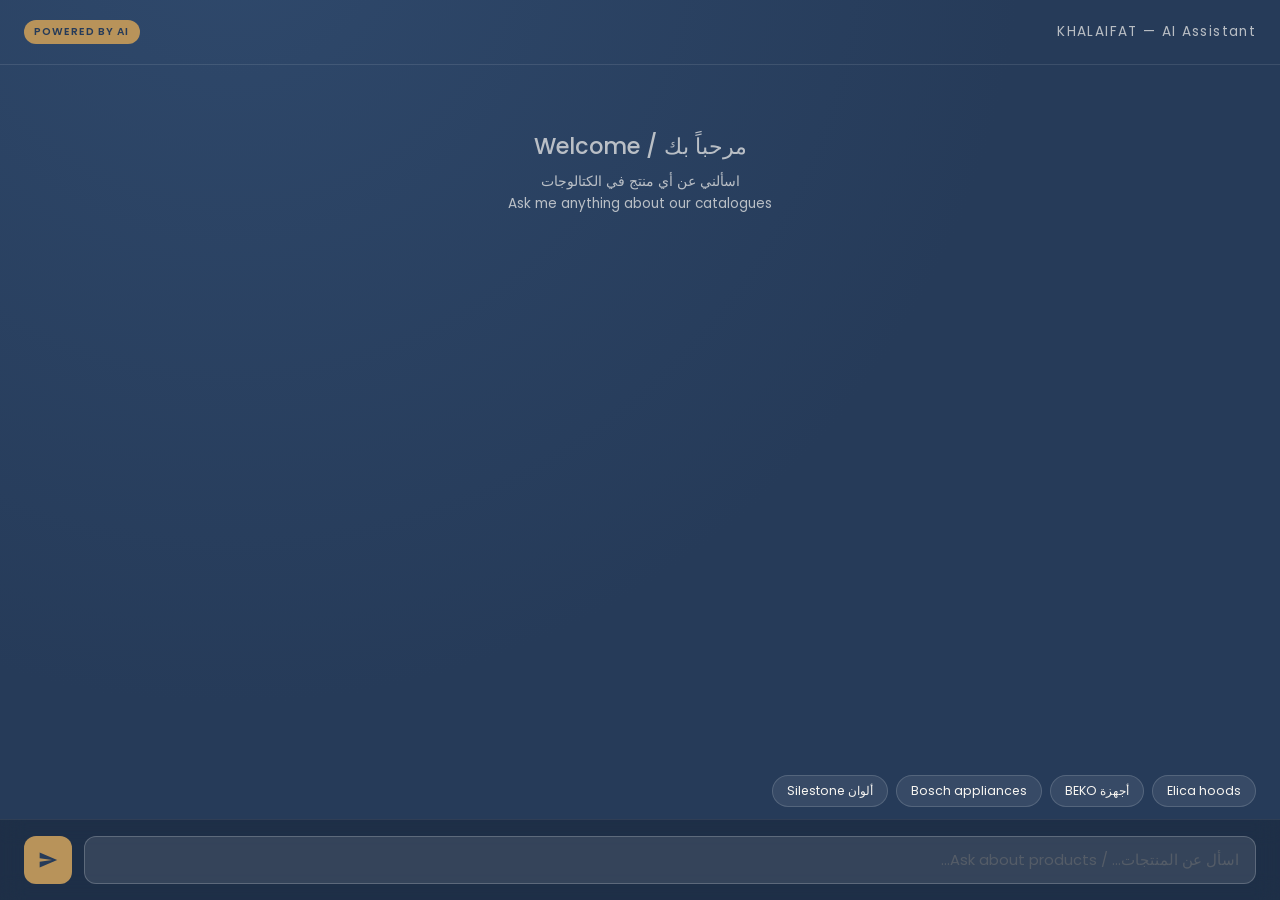
==== ai/ask.html @ 1ea409f7 "Add local AI assistant (RAG) for catalogue Q&A - index_pdfs.py: extracts and embeds PDF text into kn" ====
<!DOCTYPE html>
<html lang="ar" dir="rtl">
<head>
<meta charset="UTF-8">
<meta name="viewport" content="width=device-width, initial-scale=1">
<meta name="apple-mobile-web-app-capable" content="yes">
<meta name="mobile-web-app-capable" content="yes">
<title>Khalaifat AI Assistant</title>
<link href="https://fonts.googleapis.com/css2?family=Poppins:wght@300;400;500;600&display=swap" rel="stylesheet">
<style>
  :root {
    --navy: #263B59;
    --steel: #45738E;
    --brass: #B8935A;
    --paper: #F7F5F1;
    --ink: #1B2A3D;
  }
  * { box-sizing: border-box; margin: 0; padding: 0; }
  html, body { height: 100%; font-family: 'Poppins', sans-serif; }
  body {
    background: radial-gradient(circle at 18% -10%, #2f496c 0%, var(--navy) 55%);
    color: var(--paper);
    display: flex;
    flex-direction: column;
    min-height: 100vh;
  }

  header {
    padding: 20px 24px;
    display: flex;
    align-items: center;
    justify-content: space-between;
    border-bottom: 1px solid rgba(255,255,255,.1);
  }
  .logo { font-size: .85rem; letter-spacing: .1em; opacity: .7; }
  .ai-badge {
    background: var(--brass);
    color: var(--navy);
    font-size: .65rem;
    font-weight: 600;
    letter-spacing: .1em;
    padding: 4px 10px;
    border-radius: 20px;
    text-transform: uppercase;
  }

  .chat-area {
    flex: 1;
    overflow-y: auto;
    padding: 24px;
    display: flex;
    flex-direction: column;
    gap: 16px;
  }

  .welcome {
    text-align: center;
    padding: 40px 20px;
    opacity: .7;
  }
  .welcome h2 { font-size: 1.4rem; font-weight: 500; margin-bottom: 8px; }
  .welcome p { font-size: .85rem; line-height: 1.6; }

  .msg {
    max-width: 85%;
    padding: 14px 18px;
    border-radius: 16px;
    line-height: 1.6;
    font-size: .92rem;
  }
  .msg.user {
    align-self: flex-start;
    background: var(--brass);
    color: var(--navy);
    border-radius: 16px 16px 4px 16px;
    font-weight: 500;
  }
  .msg.ai {
    align-self: flex-end;
    background: rgba(255,255,255,.1);
    backdrop-filter: blur(8px);
    border: 1px solid rgba(255,255,255,.15);
    border-radius: 16px 16px 16px 4px;
  }
  .msg.ai .sources {
    margin-top: 10px;
    font-size: .72rem;
    opacity: .6;
    letter-spacing: .05em;
  }
  .msg.thinking {
    align-self: flex-end;
    background: rgba(255,255,255,.06);
    border: 1px solid rgba(255,255,255,.1);
    border-radius: 16px 16px 16px 4px;
    font-size: .85rem;
    opacity: .7;
  }
  .dots span {
    animation: blink 1.2s infinite;
    display: inline-block;
  }
  .dots span:nth-child(2) { animation-delay: .2s; }
  .dots span:nth-child(3) { animation-delay: .4s; }
  @keyframes blink { 0%,80%,100%{opacity:0} 40%{opacity:1} }

  .input-bar {
    padding: 16px 24px;
    background: rgba(0,0,0,.2);
    backdrop-filter: blur(12px);
    border-top: 1px solid rgba(255,255,255,.08);
    display: flex;
    gap: 12px;
    align-items: flex-end;
  }
  .input-bar textarea {
    flex: 1;
    background: rgba(255,255,255,.1);
    border: 1px solid rgba(255,255,255,.2);
    border-radius: 12px;
    color: var(--paper);
    font-family: inherit;
    font-size: .92rem;
    padding: 12px 16px;
    resize: none;
    min-height: 48px;
    max-height: 120px;
    outline: none;
    line-height: 1.5;
  }
  .input-bar textarea::placeholder { opacity: .5; }
  .input-bar textarea:focus { border-color: var(--brass); }
  .send-btn {
    width: 48px;
    height: 48px;
    border-radius: 12px;
    background: var(--brass);
    border: none;
    cursor: pointer;
    display: flex;
    align-items: center;
    justify-content: center;
    flex-shrink: 0;
    transition: opacity .2s;
  }
  .send-btn:disabled { opacity: .4; cursor: default; }
  .send-btn svg { width: 20px; height: 20px; fill: var(--navy); }

  .suggestions {
    display: flex;
    gap: 8px;
    flex-wrap: wrap;
    padding: 0 24px 12px;
  }
  .suggestion {
    background: rgba(255,255,255,.08);
    border: 1px solid rgba(255,255,255,.15);
    color: var(--paper);
    border-radius: 20px;
    padding: 6px 14px;
    font-size: .78rem;
    cursor: pointer;
    font-family: inherit;
    transition: background .2s;
  }
  .suggestion:hover { background: rgba(255,255,255,.15); }
</style>
</head>
<body>

<header>
  <div class="logo">KHALAIFAT — AI Assistant</div>
  <div class="ai-badge">Powered by AI</div>
</header>

<div class="chat-area" id="chatArea">
  <div class="welcome">
    <h2>مرحباً بك / Welcome</h2>
    <p>اسألني عن أي منتج في الكتالوجات<br>Ask me anything about our catalogues</p>
  </div>
</div>

<div class="suggestions" id="suggestions">
  <button class="suggestion" onclick="ask('What kitchen hoods does Elica offer?')">Elica hoods</button>
  <button class="suggestion" onclick="ask('ما هي أجهزة البيكو المتاحة؟')">أجهزة BEKO</button>
  <button class="suggestion" onclick="ask('What Bosch appliances are available?')">Bosch appliances</button>
  <button class="suggestion" onclick="ask('ما هي ألوان Silestone المتوفرة؟')">ألوان Silestone</button>
</div>

<div class="input-bar">
  <textarea id="input" placeholder="اسأل عن المنتجات... / Ask about products..." rows="1"></textarea>
  <button class="send-btn" id="sendBtn" onclick="sendQuestion()">
    <svg viewBox="0 0 24 24"><path d="M2 21l21-9L2 3v7l15 2-15 2z"/></svg>
  </button>
</div>

<script>
  const SERVER = window.location.origin;
  const chatArea = document.getElementById('chatArea');
  const input = document.getElementById('input');
  const sendBtn = document.getElementById('sendBtn');

  input.addEventListener('keydown', e => {
    if (e.key === 'Enter' && !e.shiftKey) { e.preventDefault(); sendQuestion(); }
  });
  input.addEventListener('input', () => {
    input.style.height = 'auto';
    input.style.height = Math.min(input.scrollHeight, 120) + 'px';
  });

  function addMsg(text, type, sources) {
    document.getElementById('suggestions').style.display = 'none';
    const welcome = chatArea.querySelector('.welcome');
    if (welcome) welcome.remove();

    const div = document.createElement('div');
    div.className = `msg ${type}`;
    div.textContent = text;
    if (sources && sources.length) {
      const s = document.createElement('div');
      s.className = 'sources';
      s.textContent = '📂 ' + sources.join(' · ');
      div.appendChild(s);
    }
    chatArea.appendChild(div);
    chatArea.scrollTop = chatArea.scrollHeight;
    return div;
  }

  function ask(text) {
    input.value = text;
    sendQuestion();
  }

  async function sendQuestion() {
    const q = input.value.trim();
    if (!q) return;
    input.value = '';
    input.style.height = 'auto';
    sendBtn.disabled = true;

    addMsg(q, 'user');

    const thinking = addMsg('', 'thinking');
    thinking.innerHTML = 'Thinking <span class="dots"><span>.</span><span>.</span><span>.</span></span>';

    try {
      const res = await fetch(`${SERVER}/ask`, {
        method: 'POST',
        headers: { 'Content-Type': 'application/json' },
        body: JSON.stringify({ question: q })
      });
      const data = await res.json();
      thinking.remove();
      addMsg(data.answer, 'ai', data.sources);
    } catch (e) {
      thinking.remove();
      addMsg('⚠️ Could not connect to AI server. Make sure the server is running.', 'ai');
    }

    sendBtn.disabled = false;
    input.focus();
  }
</script>
</body>
</html>
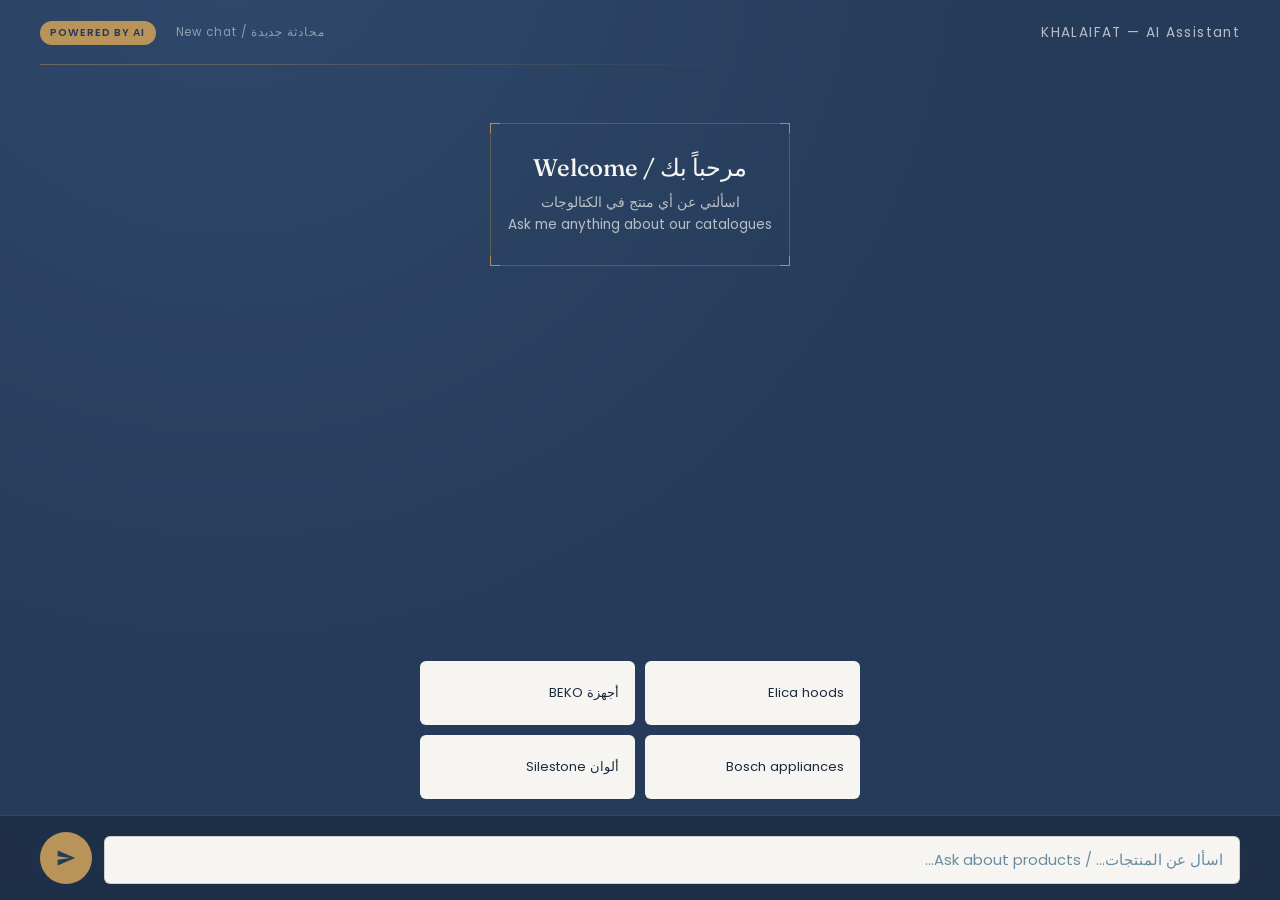
==== commit 6ac09f3c: "Redesign kiosk site with a brass-trim visual system, extract CSS to files Splits the inline styles o" ====
--- a/ai/ask.html
+++ b/ai/ask.html
@@ -6,175 +6,23 @@
 <meta name="apple-mobile-web-app-capable" content="yes">
 <meta name="mobile-web-app-capable" content="yes">
 <title>Khalaifat AI Assistant</title>
-<link href="https://fonts.googleapis.com/css2?family=Poppins:wght@300;400;500;600&display=swap" rel="stylesheet">
-<style>
-  :root {
-    --navy: #263B59;
-    --steel: #45738E;
-    --brass: #B8935A;
-    --paper: #F7F5F1;
-    --ink: #1B2A3D;
-  }
-  * { box-sizing: border-box; margin: 0; padding: 0; }
-  html, body { height: 100%; font-family: 'Poppins', sans-serif; }
-  body {
-    background: radial-gradient(circle at 18% -10%, #2f496c 0%, var(--navy) 55%);
-    color: var(--paper);
-    display: flex;
-    flex-direction: column;
-    min-height: 100vh;
-  }
-
-  header {
-    padding: 20px 24px;
-    display: flex;
-    align-items: center;
-    justify-content: space-between;
-    border-bottom: 1px solid rgba(255,255,255,.1);
-  }
-  .logo { font-size: .85rem; letter-spacing: .1em; opacity: .7; }
-  .ai-badge {
-    background: var(--brass);
-    color: var(--navy);
-    font-size: .65rem;
-    font-weight: 600;
-    letter-spacing: .1em;
-    padding: 4px 10px;
-    border-radius: 20px;
-    text-transform: uppercase;
-  }
-
-  .chat-area {
-    flex: 1;
-    overflow-y: auto;
-    padding: 24px;
-    display: flex;
-    flex-direction: column;
-    gap: 16px;
-  }
-
-  .welcome {
-    text-align: center;
-    padding: 40px 20px;
-    opacity: .7;
-  }
-  .welcome h2 { font-size: 1.4rem; font-weight: 500; margin-bottom: 8px; }
-  .welcome p { font-size: .85rem; line-height: 1.6; }
-
-  .msg {
-    max-width: 85%;
-    padding: 14px 18px;
-    border-radius: 16px;
-    line-height: 1.6;
-    font-size: .92rem;
-  }
-  .msg.user {
-    align-self: flex-start;
-    background: var(--brass);
-    color: var(--navy);
-    border-radius: 16px 16px 4px 16px;
-    font-weight: 500;
-  }
-  .msg.ai {
-    align-self: flex-end;
-    background: rgba(255,255,255,.1);
-    backdrop-filter: blur(8px);
-    border: 1px solid rgba(255,255,255,.15);
-    border-radius: 16px 16px 16px 4px;
-  }
-  .msg.ai .sources {
-    margin-top: 10px;
-    font-size: .72rem;
-    opacity: .6;
-    letter-spacing: .05em;
-  }
-  .msg.thinking {
-    align-self: flex-end;
-    background: rgba(255,255,255,.06);
-    border: 1px solid rgba(255,255,255,.1);
-    border-radius: 16px 16px 16px 4px;
-    font-size: .85rem;
-    opacity: .7;
-  }
-  .dots span {
-    animation: blink 1.2s infinite;
-    display: inline-block;
-  }
-  .dots span:nth-child(2) { animation-delay: .2s; }
-  .dots span:nth-child(3) { animation-delay: .4s; }
-  @keyframes blink { 0%,80%,100%{opacity:0} 40%{opacity:1} }
-
-  .input-bar {
-    padding: 16px 24px;
-    background: rgba(0,0,0,.2);
-    backdrop-filter: blur(12px);
-    border-top: 1px solid rgba(255,255,255,.08);
-    display: flex;
-    gap: 12px;
-    align-items: flex-end;
-  }
-  .input-bar textarea {
-    flex: 1;
-    background: rgba(255,255,255,.1);
-    border: 1px solid rgba(255,255,255,.2);
-    border-radius: 12px;
-    color: var(--paper);
-    font-family: inherit;
-    font-size: .92rem;
-    padding: 12px 16px;
-    resize: none;
-    min-height: 48px;
-    max-height: 120px;
-    outline: none;
-    line-height: 1.5;
-  }
-  .input-bar textarea::placeholder { opacity: .5; }
-  .input-bar textarea:focus { border-color: var(--brass); }
-  .send-btn {
-    width: 48px;
-    height: 48px;
-    border-radius: 12px;
-    background: var(--brass);
-    border: none;
-    cursor: pointer;
-    display: flex;
-    align-items: center;
-    justify-content: center;
-    flex-shrink: 0;
-    transition: opacity .2s;
-  }
-  .send-btn:disabled { opacity: .4; cursor: default; }
-  .send-btn svg { width: 20px; height: 20px; fill: var(--navy); }
-
-  .suggestions {
-    display: flex;
-    gap: 8px;
-    flex-wrap: wrap;
-    padding: 0 24px 12px;
-  }
-  .suggestion {
-    background: rgba(255,255,255,.08);
-    border: 1px solid rgba(255,255,255,.15);
-    color: var(--paper);
-    border-radius: 20px;
-    padding: 6px 14px;
-    font-size: .78rem;
-    cursor: pointer;
-    font-family: inherit;
-    transition: background .2s;
-  }
-  .suggestion:hover { background: rgba(255,255,255,.15); }
-</style>
+<link rel="preconnect" href="https://fonts.googleapis.com">
+<link rel="preconnect" href="https://fonts.gstatic.com" crossorigin>
+<link href="https://fonts.googleapis.com/css2?family=Fraunces:ital,opsz,wght@0,9..144,500;1,9..144,500&family=Poppins:wght@300;400;500;600&display=swap" rel="stylesheet">
+<link rel="stylesheet" href="/css/chat.css">
 </head>
 <body>
 
 <header>
   <div class="logo">KHALAIFAT — AI Assistant</div>
-  <div class="ai-badge">Powered by AI</div>
+  <div class="header-actions">
+    <button class="new-chat-btn" id="newChatBtn">محادثة جديدة / New chat</button>
+    <div class="ai-badge">Powered by AI</div>
+  </div>
 </header>
 
 <div class="chat-area" id="chatArea">
-  <div class="welcome">
+  <div class="welcome trim">
     <h2>مرحباً بك / Welcome</h2>
     <p>اسألني عن أي منتج في الكتالوجات<br>Ask me anything about our catalogues</p>
   </div>
@@ -199,6 +47,24 @@
   const chatArea = document.getElementById('chatArea');
   const input = document.getElementById('input');
   const sendBtn = document.getElementById('sendBtn');
+  const history = [];
+  const welcomeHTML = chatArea.innerHTML;
+
+  // Tablets' on-screen keyboard shrinks the *visible* area without shrinking
+  // 100vh/height:100% in most mobile browsers, so the input bar at the bottom
+  // of this flex-column page can end up rendered below the visible area, behind
+  // the keyboard. Force the page to the actual visible height via the
+  // VisualViewport API so the layout compresses to fit above the keyboard.
+  if (window.visualViewport) {
+    const fitToVisualViewport = () => {
+      document.documentElement.style.height = window.visualViewport.height + 'px';
+      document.body.style.height = window.visualViewport.height + 'px';
+      window.scrollTo(0, 0);
+    };
+    window.visualViewport.addEventListener('resize', fitToVisualViewport);
+    window.visualViewport.addEventListener('scroll', fitToVisualViewport);
+    fitToVisualViewport();
+  }
 
   input.addEventListener('keydown', e => {
     if (e.key === 'Enter' && !e.shiftKey) { e.preventDefault(); sendQuestion(); }
@@ -214,7 +80,8 @@
     if (welcome) welcome.remove();
 
     const div = document.createElement('div');
-    div.className = `msg ${type}`;
+    div.className = `msg ${type}` + (type === 'ai' ? ' trim trim--tight' : '');
+    div.dir = 'auto';
     div.textContent = text;
     if (sources && sources.length) {
       const s = document.createElement('div');
@@ -248,11 +115,13 @@
       const res = await fetch(`${SERVER}/ask`, {
         method: 'POST',
         headers: { 'Content-Type': 'application/json' },
-        body: JSON.stringify({ question: q })
+        body: JSON.stringify({ question: q, history: history.slice(-6) })
       });
       const data = await res.json();
       thinking.remove();
       addMsg(data.answer, 'ai', data.sources);
+      history.push({ role: 'user', content: q });
+      history.push({ role: 'assistant', content: data.answer });
     } catch (e) {
       thinking.remove();
       addMsg('⚠️ Could not connect to AI server. Make sure the server is running.', 'ai');
@@ -261,6 +130,13 @@
     sendBtn.disabled = false;
     input.focus();
   }
+
+  function newChat() {
+    chatArea.innerHTML = welcomeHTML;
+    document.getElementById('suggestions').style.display = '';
+    history.length = 0;
+  }
+  document.getElementById('newChatBtn').addEventListener('click', newChat);
 </script>
 </body>
 </html>
--- a/css/chat.css
+++ b/css/chat.css
@@ -0,0 +1,164 @@
+:root{
+  /* palette — unchanged, do not alter values */
+  --navy:  #263B59;
+  --steel: #45738E;
+  --pale:  #D3E5E8;
+  --brass: #B8935A;
+  --paper: #F7F5F1;
+  --ink:   #1B2A3D;
+
+  /* derived — use these instead of scattering rgba() literals */
+  --navy-raise:   #2F496C;
+  --paper-70:     rgba(247,245,241,.70);
+  --paper-50:     rgba(247,245,241,.50);
+  --paper-28:     rgba(247,245,241,.28);
+  --paper-12:     rgba(247,245,241,.12);
+  --ink-15:       rgba(38,59,89,.15);
+  --brass-soft:   rgba(184,147,90,.35);
+  --shadow-lift:  0 18px 44px rgba(13,20,30,.38);
+
+  /* extended alpha stops of the same base colors (see css/main.css for the
+     identical rationale — legacy values needing an alpha the five above
+     don't cover; no new hex values). */
+  --ink-20:  rgba(38,59,89,.20);
+  --navy-scrim: rgba(0,0,0,.2);
+
+  /* type */
+  --font-ui:      'Poppins', sans-serif;
+  --font-display: 'Fraunces', serif;
+
+  /* rhythm */
+  --pad-page: clamp(20px, 5vw, 40px);
+  --radius:   6px;
+  --tick:     10px;
+}
+
+/* ---------- base / reset ---------- */
+*{box-sizing:border-box;margin:0;padding:0;}
+html,body{height:100%;overflow-x:hidden;}
+body{
+  font-family:var(--font-ui);
+  background:radial-gradient(circle at 18% -10%, var(--navy-raise) 0%, var(--navy) 55%);
+  color:var(--paper);
+  display:flex;flex-direction:column;min-height:100vh;
+}
+:focus-visible{outline:2px solid var(--brass);outline-offset:3px;}
+
+/* ---------- brass-trim motif (identical to css/main.css) ---------- */
+.trim{ position:relative; }
+.trim::before{
+  content:""; position:absolute; inset:10px; pointer-events:none;
+  border:1px solid var(--brass-soft);
+  border-radius:2px;
+  transition:border-color .25s ease;
+}
+.trim::after{
+  content:""; position:absolute; inset:10px; pointer-events:none;
+  background:
+    linear-gradient(var(--brass),var(--brass)) top left    / var(--tick) 1px,
+    linear-gradient(var(--brass),var(--brass)) top left    / 1px var(--tick),
+    linear-gradient(var(--brass),var(--brass)) top right   / var(--tick) 1px,
+    linear-gradient(var(--brass),var(--brass)) top right   / 1px var(--tick),
+    linear-gradient(var(--brass),var(--brass)) bottom left / var(--tick) 1px,
+    linear-gradient(var(--brass),var(--brass)) bottom left / 1px var(--tick),
+    linear-gradient(var(--brass),var(--brass)) bottom right/ var(--tick) 1px,
+    linear-gradient(var(--brass),var(--brass)) bottom right/ 1px var(--tick);
+  background-repeat:no-repeat;
+  opacity:.9;
+}
+.trim:hover::before, .trim:focus-visible::before{ border-color:var(--brass); }
+.trim--tight{ --tick:7px; }
+.trim--tight::before, .trim--tight::after{ inset:6px; }
+
+@media (prefers-reduced-motion: reduce){ *{transition:none !important;} }
+
+/* ---------- header ---------- */
+header{
+  position:relative;
+  padding:20px var(--pad-page);
+  display:flex;align-items:center;justify-content:space-between;
+  gap:16px;
+}
+header::after{
+  content:"";position:absolute;left:var(--pad-page);right:var(--pad-page);bottom:0;
+  height:1px;background:linear-gradient(90deg,var(--brass),transparent 60%);opacity:.45;
+}
+.logo{font-size:.85rem;letter-spacing:.1em;color:var(--paper-70);}
+.header-actions{display:flex;align-items:center;gap:14px;}
+.new-chat-btn{
+  background:none;border:none;color:var(--paper-50);font-family:inherit;
+  font-size:.72rem;letter-spacing:.08em;cursor:pointer;padding:4px 6px;transition:color .2s;
+}
+.new-chat-btn:hover{color:var(--paper);}
+.ai-badge{
+  background:var(--brass);color:var(--navy);font-size:.65rem;font-weight:600;
+  letter-spacing:.1em;padding:4px 10px;border-radius:20px;text-transform:uppercase;
+  white-space:nowrap;
+}
+
+/* ---------- chat area ---------- */
+.chat-area{flex:1;overflow-y:auto;padding:24px var(--pad-page);
+  display:flex;flex-direction:column;gap:16px;}
+
+.welcome{
+  max-width:520px;margin:24px auto;text-align:center;padding:40px 28px;
+}
+.welcome h2{font-family:var(--font-display);font-weight:500;font-size:1.5rem;margin-bottom:10px;}
+.welcome p{font-size:.85rem;line-height:1.6;color:var(--paper-70);}
+
+.msg{
+  max-width:85%;padding:14px 18px;border-radius:16px;line-height:1.6;font-size:.92rem;
+}
+.msg.user{
+  align-self:flex-start;background:var(--brass);color:var(--navy);
+  border-start-end-radius:16px;border-end-end-radius:4px;font-weight:500;
+}
+.msg.ai{
+  align-self:flex-end;background:var(--paper);color:var(--ink);
+  border-start-start-radius:16px;border-end-start-radius:4px;
+}
+.msg.ai .sources{margin-top:10px;font-size:.72rem;color:var(--steel);letter-spacing:.05em;}
+.msg.thinking{
+  align-self:flex-end;background:var(--paper-12);border:1px solid var(--paper-28);
+  border-radius:16px;font-size:.85rem;color:var(--paper-70);
+}
+.dots span{animation:blink 1.2s infinite;display:inline-block;}
+.dots span:nth-child(2){animation-delay:.2s;}
+.dots span:nth-child(3){animation-delay:.4s;}
+@keyframes blink{ 0%,80%,100%{opacity:0;} 40%{opacity:1;} }
+
+/* ---------- suggestions: 2x2 grid of real touch targets ---------- */
+.suggestions{
+  display:grid;grid-template-columns:repeat(2,1fr);gap:10px;
+  padding:0 var(--pad-page) 16px;max-width:520px;margin:0 auto;width:100%;
+}
+.suggestion{
+  background:var(--paper);color:var(--ink);border:none;border-radius:var(--radius);
+  padding:14px 16px;min-height:64px;font-size:.82rem;line-height:1.4;text-align:start;
+  cursor:pointer;font-family:inherit;transition:transform .15s;
+  display:flex;align-items:center;
+}
+.suggestion:active{transform:scale(.97);}
+@media (max-width:480px){ .suggestions{grid-template-columns:1fr;} }
+
+/* ---------- input bar ---------- */
+.input-bar{
+  padding:16px var(--pad-page);
+  background:var(--navy-scrim);backdrop-filter:blur(12px);
+  border-block-start:1px solid var(--paper-12);
+  display:flex;gap:12px;align-items:flex-end;
+}
+.input-bar textarea{
+  flex:1;background:var(--paper);border:1px solid var(--ink-20);border-radius:var(--radius);
+  color:var(--ink);font-family:inherit;font-size:.92rem;padding:12px 16px;
+  resize:none;min-height:48px;max-height:120px;outline:none;line-height:1.5;
+}
+.input-bar textarea::placeholder{color:var(--steel);opacity:.8;}
+.input-bar textarea:focus{border-color:var(--brass);}
+.send-btn{
+  width:52px;height:52px;border-radius:50%;background:var(--brass);border:none;
+  cursor:pointer;display:flex;align-items:center;justify-content:center;
+  flex-shrink:0;transition:opacity .2s;
+}
+.send-btn:disabled{opacity:.4;cursor:default;}
+.send-btn svg{width:20px;height:20px;fill:var(--navy);}
